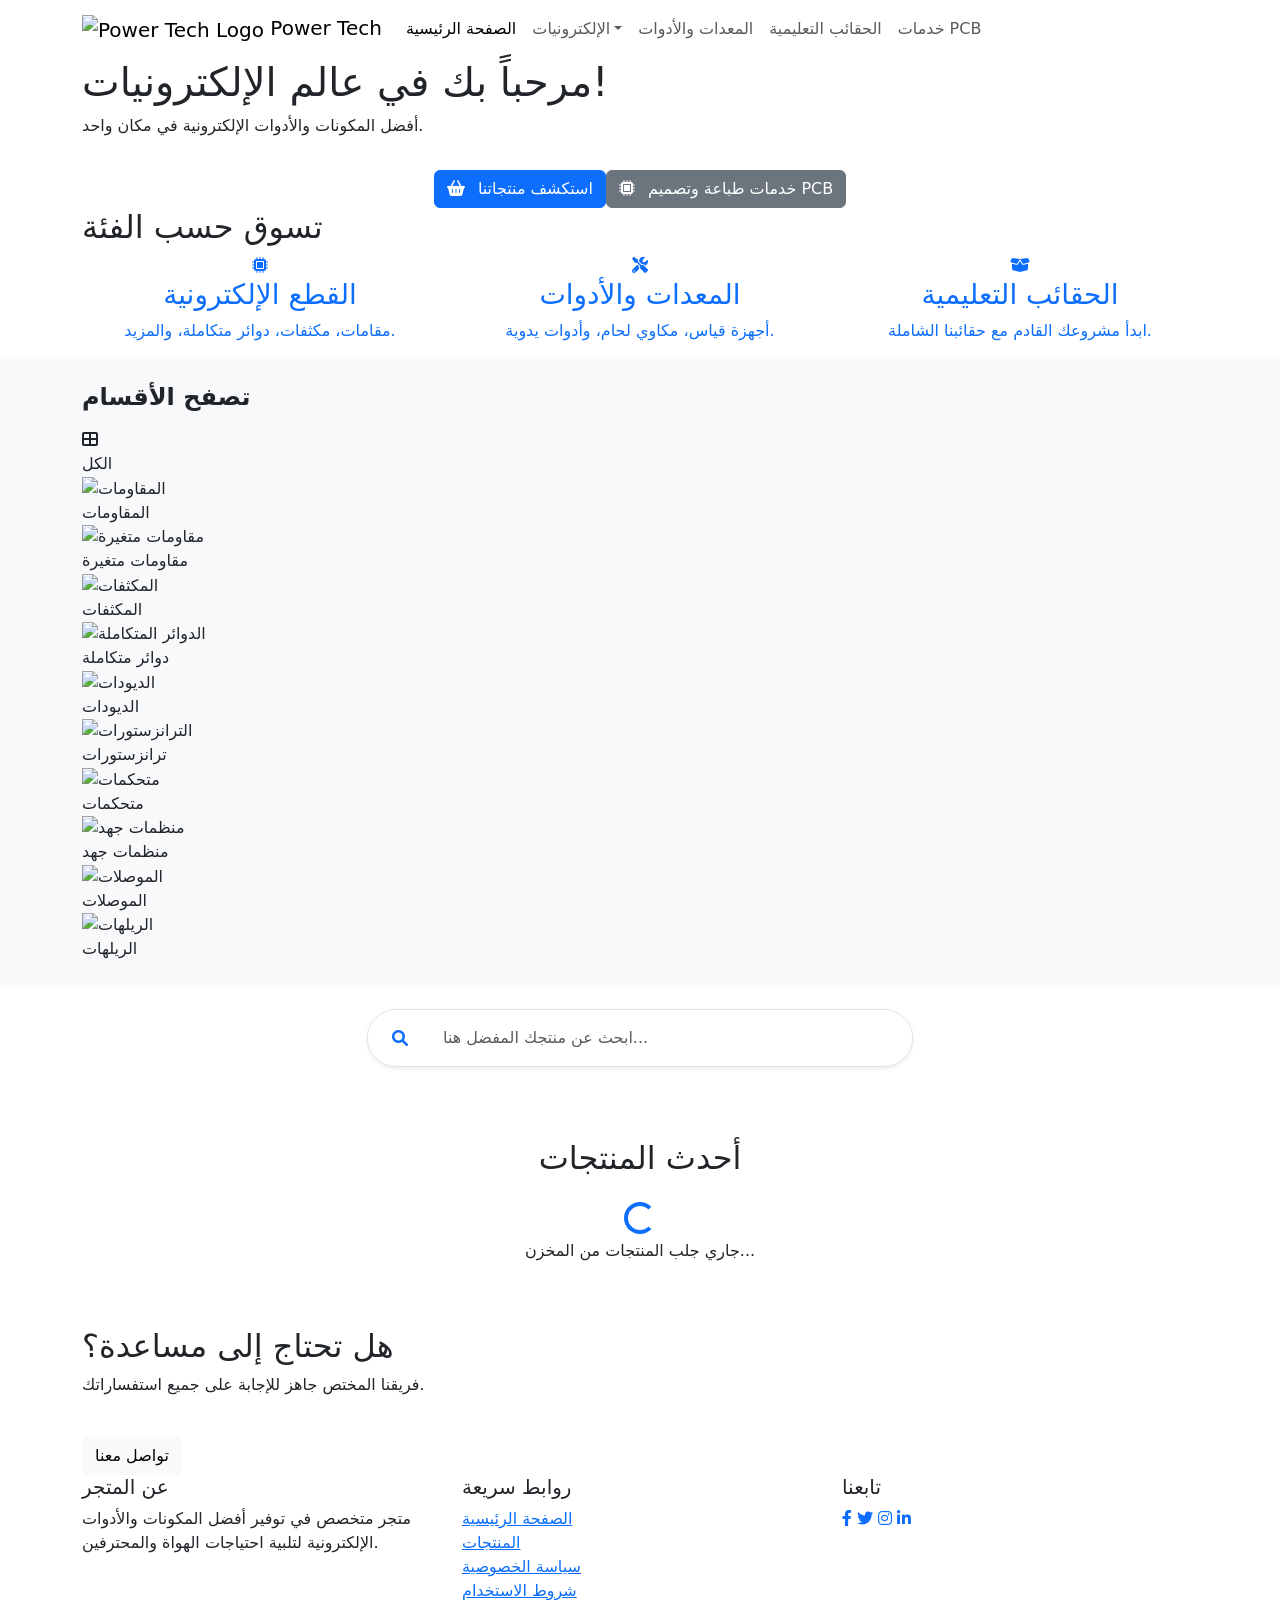
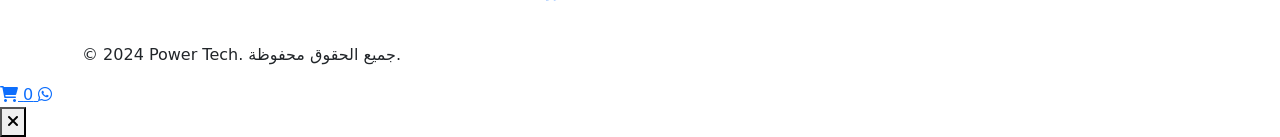
==== index.html @ 7ef9fcfd "Add files via upload" ====
<!DOCTYPE html>
<html lang="ar">
<head>
    <meta charset="UTF-8">
    <meta name="viewport" content="width=device-width, initial-scale=1.0">
    <title>متجر Power Tech</title>
    <link href="https://fonts.googleapis.com/css2?family=Cairo:wght@400;600;700&display=swap" rel="stylesheet">
    <link href="https://cdn.jsdelivr.net/npm/bootstrap@5.3.3/dist/css/bootstrap.min.css" rel="stylesheet">
    <link rel="stylesheet" href="https://cdnjs.cloudflare.com/ajax/libs/font-awesome/6.0.0-beta3/css/all.min.css">
    
    <link rel="stylesheet" href="assets/css/animations.css">
    <link rel="stylesheet" href="assets/css/main.css">
    <link rel="stylesheet" href="assets/css/navbar.css">
    <link rel="stylesheet" href="assets/css/cards.css">
    <link rel="stylesheet" href="assets/css/main.css">
    <link rel="stylesheet" href="assets/css/modal.css">
</head>
<body>
<nav class="navbar navbar-expand-lg">
    <div class="container">
        <a class="navbar-brand" href="index.html">
            <img src="https://i.postimg.cc/ZRRqjsfs/logo-powertech.png" alt="Power Tech Logo">
            Power Tech
        </a>
        <button class="navbar-toggler" type="button" data-bs-toggle="collapse" data-bs-target="#navbarNav" aria-controls="navbarNav" aria-expanded="false" aria-label="Toggle navigation">
            <span class="navbar-toggler-icon"></span>
        </button>
        <div class="collapse navbar-collapse" id="navbarNav">
            <ul class="navbar-nav me-auto mb-2 mb-lg-0">
                <li class="nav-item">
                    <a class="nav-link active" aria-current="page" href="index.html">الصفحة الرئيسية</a>
                </li>
                <li class="nav-item dropdown">
                    <a class="nav-link dropdown-toggle" href="#" id="navbarDropdown" role="button" data-bs-toggle="dropdown" aria-expanded="false">الإلكترونيات</a>
                    <ul class="dropdown-menu" aria-labelledby="navbarDropdown">
                        <li><a class="dropdown-item" href="electronic-parts.html">جميع القطع الإلكترونية</a></li>
                        <li><hr class="dropdown-divider"></li>
                        <li><a class="dropdown-item" href="resistors.html">المقاومات</a></li>
                        <li><a class="dropdown-item" href="relays.html">الريليهات</a></li>
                    </ul>
                </li>
                <li class="nav-item"><a class="nav-link" href="#">المعدات والأدوات</a></li>
                <li class="nav-item"><a class="nav-link" href="#">الحقائب التعليمية</a></li>
                <li class="nav-item"><a class="nav-link" href="#">خدمات PCB</a></li>
            </ul>
        </div>
    </div>
</nav>

<section class="hero-section">
    <div class="container">
        <h1>مرحباً بك في عالم الإلكترونيات!</h1>
        <p>أفضل المكونات والأدوات الإلكترونية في مكان واحد.</p>
        <div class="d-flex justify-content-center mt-4 flex-wrap">
            <a href="#main-categories-grid" class="btn btn-primary mt-2">
                <i class="fas fa-shopping-basket me-2"></i> استكشف منتجاتنا
            </a>
            <a href="#" class="btn btn-secondary mt-2">
                <i class="fas fa-microchip me-2"></i> خدمات طباعة وتصميم PCB
            </a>
        </div>
    </div>
</section>

<section class="main-categories-grid" id="main-categories-grid">
    <div class="container">
        <h2>تسوق حسب الفئة</h2>
        <div class="row text-center g-4">
            <div class="col-md-4 col-sm-6">
                <a href="#" style="text-decoration:none;">
                    <div class="main-category-card">
                        <i class="fas fa-microchip"></i>
                        <h3>القطع الإلكترونية</h3>
                        <p>مقامات، مكثفات، دوائر متكاملة، والمزيد.</p>
                    </div>
                </a>
            </div>
            <div class="col-md-4 col-sm-6">
                <a href="#" style="text-decoration:none;">
                    <div class="main-category-card">
                        <i class="fas fa-tools"></i>
                        <h3>المعدات والأدوات</h3>
                        <p>أجهزة قياس، مكاوي لحام، وأدوات يدوية.</p>
                    </div>
                </a>
            </div>
            <div class="col-md-4 col-sm-6">
                <a href="#" style="text-decoration:none;">
                    <div class="main-category-card">
                        <i class="fas fa-box-open"></i>
                        <h3>الحقائب التعليمية</h3>
                        <p>ابدأ مشروعك القادم مع حقائبنا الشاملة.</p>
                    </div>
                </a>
            </div>
        </div>
    </div>
</section>
    
 <section class="modern-categories py-4 bg-light mb-4">
    <div class="container">
        <h4 class="fw-bold mb-3">تصفح الأقسام</h4>
        
        <div class="category-scroll-container">
            
            <div class="category-item active" onclick="filterCategory('الكل')">
                <div class="category-icon">
                    <i class="fas fa-th-large"></i>
                </div>
                <span class="category-name">الكل</span>
            </div>

            <div class="category-item" onclick="filterCategory('المقاومات')">
                <div class="category-icon">
                    <img src="https://i.postimg.cc/tCQQMYX1/12957965.png" alt="المقاومات">
                </div>
                <span class="category-name">المقاومات</span>
            </div>

            <div class="category-item" onclick="filterCategory('مقاومات المتغيرة')">
                <div class="category-icon">
                    <img src="https://i.postimg.cc/VLqQQm6K/11238096.png" alt="مقاومات متغيرة">
                </div>
                <span class="category-name">مقاومات متغيرة</span>
            </div>

            <div class="category-item" onclick="filterCategory('المكثفات')">
                <div class="category-icon">
                    <img src="https://i.postimg.cc/mZ6WN8nS/4860243.webp" alt="المكثفات">
                </div>
                <span class="category-name">المكثفات</span>
            </div>

            <div class="category-item" onclick="filterCategory('الدوائر المتكاملة')">
                <div class="category-icon">
                    <img src="https://i.postimg.cc/FKvMsqfh/5789697.png" alt="الدوائر المتكاملة">
                </div>
                <span class="category-name">دوائر متكاملة</span>
            </div>

            <div class="category-item" onclick="filterCategory('الديودات')">
                <div class="category-icon">
                    <img src="https://i.postimg.cc/YqGKXQKB/12957960.png" alt="الديودات">
                </div>
                <span class="category-name">الديودات</span>
            </div>

            <div class="category-item" onclick="filterCategory('الترانزستورات')">
                <div class="category-icon">
                    <img src="https://i.postimg.cc/KzBQkcCV/illustration-of-transistor-vector-removebg-preview.png" alt="الترانزستورات">
                </div>
                <span class="category-name">ترانزستورات</span>
            </div>

            <div class="category-item" onclick="filterCategory('متحكمات دقيقة')">
                <div class="category-icon">
                    <img src="https://i.postimg.cc/HkKLk93f/processor-1.png" alt="متحكمات">
                </div>
                <span class="category-name">متحكمات</span>
            </div>

            <div class="category-item" onclick="filterCategory('منظمات جهد')">
                <div class="category-icon">
                    <img src="https://i.postimg.cc/PJHymsjq/362-3626977-d13003-transistor-hd-png-download-removebg-preview.png" alt="منظمات جهد">
                </div>
                <span class="category-name">منظمات جهد</span>
            </div>

            <div class="category-item" onclick="filterCategory('الموصلات')">
                <div class="category-icon">
                    <img src="https://i.postimg.cc/xTv7Cf5Y/connector.png" alt="الموصلات">
                </div>
                <span class="category-name">الموصلات</span>
            </div>

            <div class="category-item" onclick="filterCategory('الريلهات')">
                <div class="category-icon">
                    <img src="https://i.postimg.cc/6qn9qkjS/relay.png" alt="الريلهات">
                </div>
                <span class="category-name">الريلهات</span>
            </div>

        </div>
    </div>
</section>
<div class="container mb-4">
    <div class="row justify-content-center">
        <div class="col-md-8 col-lg-6">
            <div class="input-group shadow-sm rounded-pill overflow-hidden border">
                <span class="input-group-text bg-white border-0 text-primary px-4">
                    <i class="fas fa-search"></i>
                </span>
                <input type="text" id="searchInput" class="form-control border-0 py-3 shadow-none" placeholder="ابحث عن منتجك المفضل هنا...">
            </div>
        </div>
    </div>
</div> 
<section class="latest-products py-5">
    <div class="container">
        <h2 class="text-center mb-4">أحدث المنتجات</h2>
        <div class="row" id="products-container">
            <div class="col-12 text-center">
                <div class="spinner-border text-primary" role="status">
                    <span class="visually-hidden">جاري التحميل...</span>
                </div>
                <p>جاري جلب المنتجات من المخزن...</p>
            </div>
        </div>
    </div>
</section>

<section class="cta-section">
    <div class="container">
        <h2>هل تحتاج إلى مساعدة؟</h2>
        <p>فريقنا المختص جاهز للإجابة على جميع استفساراتك.</p>
        <button class="btn btn-light mt-4" onclick="openWhatsApp()">تواصل معنا</button>
    </div>
</section>

<footer class="main-footer">
    <div class="container">
        <div class="row">
            <div class="col-md-4 mb-4">
                <h5>عن المتجر</h5>
                <p>متجر متخصص في توفير أفضل المكونات والأدوات الإلكترونية لتلبية احتياجات الهواة والمحترفين.</p>
            </div>
            <div class="col-md-4 mb-4">
                <h5>روابط سريعة</h5>
                <ul class="list-unstyled">
                    <li><a href="index.html">الصفحة الرئيسية</a></li>
                    <li><a href="electronic-parts.html">المنتجات</a></li>
                    <li><a href="#">سياسة الخصوصية</a></li>
                    <li><a href="#">شروط الاستخدام</a></li>
                </ul>
            </div>
            <div class="col-md-4 mb-4">
                <h5>تابعنا</h5>
                <div class="social-icons">
                    <a href="https://facebook.com/shop.powertech" target="_blank"><i class="fab fa-facebook-f"></i></a>
                    <a href="#"><i class="fab fa-twitter"></i></a>
                    <a href="#"><i class="fab fa-instagram"></i></a>
                    <a href="#"><i class="fab fa-linkedin-in"></i></a>
                </div>
            </div>
        </div>
        <div class="copyright">
            <p>&copy; 2024 Power Tech. جميع الحقوق محفوظة.</p>
        </div>
    </div>
</footer>

<a href="cart.html" class="floating-cart-btn">
    <i class="fas fa-shopping-cart"></i>
    <span class="cart-badge" id="floating-cart-badge">0</span>
</a>


<a href="https://wa.me/970567900922" target="_blank" class="floating-whatsapp-btn">
    <i class="fab fa-whatsapp"></i>
</a>

<div id="productModal" class="pro-modal-overlay">
    <div class="pro-modal-content">
        <button class="pro-modal-close" onclick="closeProductModal()">
            <i class="fas fa-times"></i>
        </button>
        
        <div id="modalBodyContent" class="pro-modal-body">
            </div>
    </div>
</div>
    
<script src="https://cdn.jsdelivr.net/npm/bootstrap@5.3.3/dist/js/bootstrap.bundle.min.js"></script>
<script src="assets/js/config.js"></script>
<script src="assets/js/api.js"></script>
<script src="assets/js/ui.js"></script>
<script src="assets/js/store.js"></script>
<script src="assets/js/cart.js"></script>


</body>
</html>
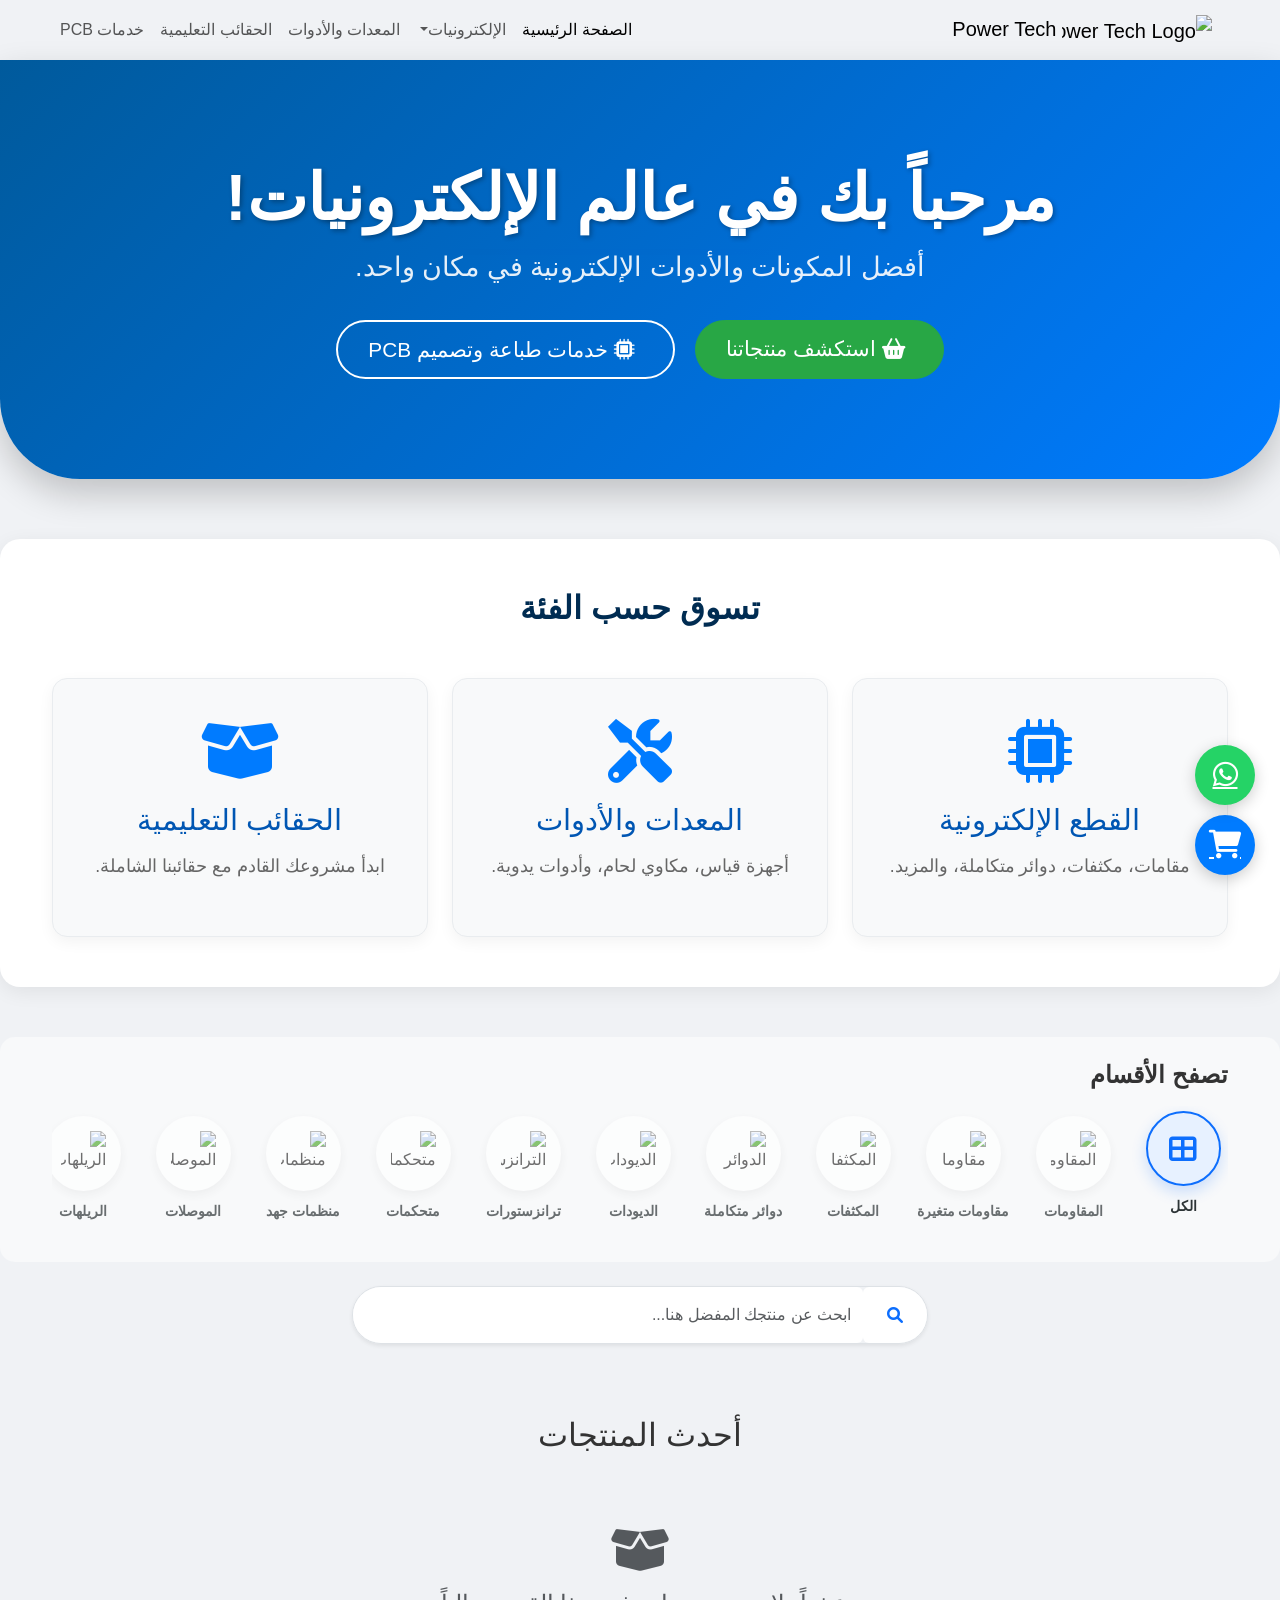
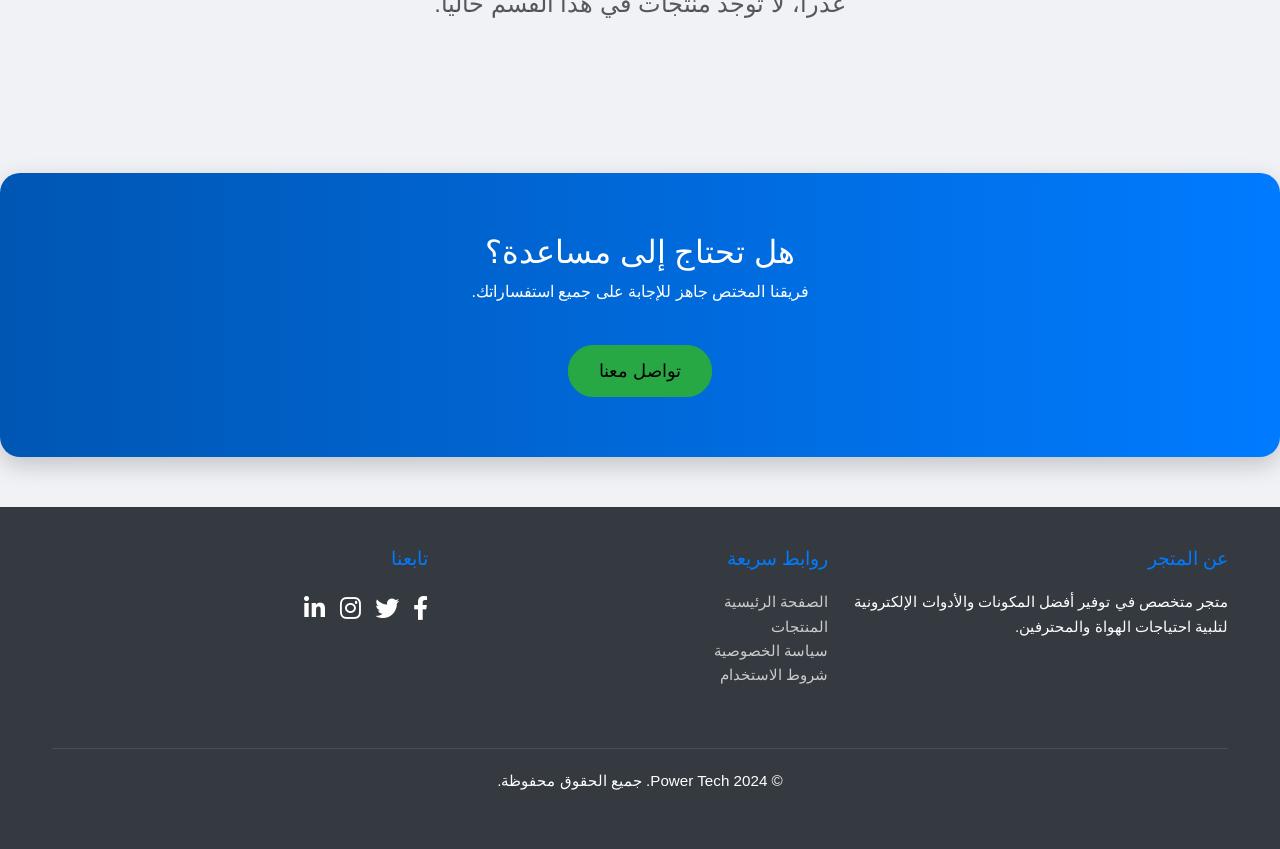
==== commit 643772ea: "Update index.html Updated HTML structure and added styles for better user experience. تمت تفعيل ازر" ====
--- a/index.html
+++ b/index.html
@@ -1,5 +1,5 @@
 <!DOCTYPE html>
-<html lang="ar">
+<html lang="ar" dir="rtl">
 <head>
     <meta charset="UTF-8">
     <meta name="viewport" content="width=device-width, initial-scale=1.0">
@@ -12,10 +12,28 @@
     <link rel="stylesheet" href="assets/css/main.css">
     <link rel="stylesheet" href="assets/css/navbar.css">
     <link rel="stylesheet" href="assets/css/cards.css">
-    <link rel="stylesheet" href="assets/css/main.css">
     <link rel="stylesheet" href="assets/css/modal.css">
+
+    <style>
+        /* تحسينات إضافية لتجربة المستخدم */
+        html {
+            scroll-behavior: smooth; /* تجعل التنقل بين الأقسام انسيابياً */
+        }
+        
+        /* تضمن ظهور العناوين بشكل كامل ولا تغطيها الـ Navbar الثابتة */
+        section {
+            scroll-margin-top: 80px; 
+        }
+
+        /* تنسيق بسيط لصور الأقسام التي لم تضف لها رابط بعد */
+        .category-icon img[src="#"] {
+            opacity: 0.3;
+            filter: grayscale(1);
+        }
+    </style>
 </head>
 <body>
+
 <nav class="navbar navbar-expand-lg">
     <div class="container">
         <a class="navbar-brand" href="index.html">
@@ -67,7 +85,7 @@
         <h2>تسوق حسب الفئة</h2>
         <div class="row text-center g-4">
             <div class="col-md-4 col-sm-6">
-                <a href="#" style="text-decoration:none;">
+                <a href="#modern-categories-target" style="text-decoration:none;">
                     <div class="main-category-card">
                         <i class="fas fa-microchip"></i>
                         <h3>القطع الإلكترونية</h3>
@@ -97,7 +115,7 @@
     </div>
 </section>
     
- <section class="modern-categories py-4 bg-light mb-4">
+<section id="modern-categories-target" class="modern-categories py-4 bg-light mb-4">
     <div class="container">
         <h4 class="fw-bold mb-3">تصفح الأقسام</h4>
         
@@ -110,21 +128,21 @@
                 <span class="category-name">الكل</span>
             </div>
 
-            <div class="category-item" onclick="filterCategory('المقاومات')">
+            <div class="category-item" onclick="filterCategory('Resistors')">
                 <div class="category-icon">
                     <img src="https://i.postimg.cc/tCQQMYX1/12957965.png" alt="المقاومات">
                 </div>
                 <span class="category-name">المقاومات</span>
             </div>
 
-            <div class="category-item" onclick="filterCategory('مقاومات المتغيرة')">
+            <div class="category-item" onclick="filterCategory('Potentiometers')">
                 <div class="category-icon">
                     <img src="https://i.postimg.cc/VLqQQm6K/11238096.png" alt="مقاومات متغيرة">
                 </div>
                 <span class="category-name">مقاومات متغيرة</span>
             </div>
 
-            <div class="category-item" onclick="filterCategory('المكثفات')">
+            <div class="category-item" onclick="filterCategory('Capacitors')">
                 <div class="category-icon">
                     <img src="https://i.postimg.cc/mZ6WN8nS/4860243.webp" alt="المكثفات">
                 </div>
@@ -138,28 +156,28 @@
                 <span class="category-name">دوائر متكاملة</span>
             </div>
 
-            <div class="category-item" onclick="filterCategory('الديودات')">
+            <div class="category-item" onclick="filterCategory('Diodes')">
                 <div class="category-icon">
                     <img src="https://i.postimg.cc/YqGKXQKB/12957960.png" alt="الديودات">
                 </div>
                 <span class="category-name">الديودات</span>
             </div>
 
-            <div class="category-item" onclick="filterCategory('الترانزستورات')">
+            <div class="category-item" onclick="filterCategory('Transistors')">
                 <div class="category-icon">
                     <img src="https://i.postimg.cc/KzBQkcCV/illustration-of-transistor-vector-removebg-preview.png" alt="الترانزستورات">
                 </div>
                 <span class="category-name">ترانزستورات</span>
             </div>
 
-            <div class="category-item" onclick="filterCategory('متحكمات دقيقة')">
+            <div class="category-item" onclick="filterCategory('Controllers')">
                 <div class="category-icon">
                     <img src="https://i.postimg.cc/HkKLk93f/processor-1.png" alt="متحكمات">
                 </div>
                 <span class="category-name">متحكمات</span>
             </div>
 
-            <div class="category-item" onclick="filterCategory('منظمات جهد')">
+            <div class="category-item" onclick="filterCategory('Voltage Regulators')">
                 <div class="category-icon">
                     <img src="https://i.postimg.cc/PJHymsjq/362-3626977-d13003-transistor-hd-png-download-removebg-preview.png" alt="منظمات جهد">
                 </div>
@@ -173,16 +191,30 @@
                 <span class="category-name">الموصلات</span>
             </div>
 
-            <div class="category-item" onclick="filterCategory('الريلهات')">
+            <div class="category-item" onclick="filterCategory('Relays')">
                 <div class="category-icon">
                     <img src="https://i.postimg.cc/6qn9qkjS/relay.png" alt="الريلهات">
                 </div>
                 <span class="category-name">الريلهات</span>
             </div>
-
-        </div>
-    </div>
-</section>
+            
+            <div class="category-item" onclick="filterCategory('Development Boards')">
+                <div class="category-icon">
+                    <img src="https://i.postimg.cc/ZRRqjsfs/logo-powertech.png" style="width:30px; height:auto; opacity: 0.5;" alt="Arduino">
+                </div>
+                <span class="category-name">Arduino</span>
+            </div>
+            
+            <div class="category-item" onclick="filterCategory('Power Modules / DC-DC Converters')">
+                <div class="category-icon">
+                    <i class="fas fa-bolt text-warning"></i>
+                </div>
+                <span class="category-name">Power Modules</span>
+            </div>
+        </div>
+    </div>
+</section>
+
 <div class="container mb-4">
     <div class="row justify-content-center">
         <div class="col-md-8 col-lg-6">
@@ -195,6 +227,7 @@
         </div>
     </div>
 </div> 
+
 <section class="latest-products py-5">
     <div class="container">
         <h2 class="text-center mb-4">أحدث المنتجات</h2>
@@ -238,7 +271,7 @@
                 <div class="social-icons">
                     <a href="https://facebook.com/shop.powertech" target="_blank"><i class="fab fa-facebook-f"></i></a>
                     <a href="#"><i class="fab fa-twitter"></i></a>
-                    <a href="#"><i class="fab fa-instagram"></i></a>
+                    <a href="https://www.instagram.com/shop.powertech" target="_blank"><i class="fab fa-instagram"></i></a>
                     <a href="#"><i class="fab fa-linkedin-in"></i></a>
                 </div>
             </div>
@@ -253,7 +286,6 @@
     <i class="fas fa-shopping-cart"></i>
     <span class="cart-badge" id="floating-cart-badge">0</span>
 </a>
-
 
 <a href="https://wa.me/970567900922" target="_blank" class="floating-whatsapp-btn">
     <i class="fab fa-whatsapp"></i>
@@ -264,9 +296,7 @@
         <button class="pro-modal-close" onclick="closeProductModal()">
             <i class="fas fa-times"></i>
         </button>
-        
-        <div id="modalBodyContent" class="pro-modal-body">
-            </div>
+        <div id="modalBodyContent" class="pro-modal-body"></div>
     </div>
 </div>
     
@@ -277,6 +307,5 @@
 <script src="assets/js/store.js"></script>
 <script src="assets/js/cart.js"></script>
 
-
 </body>
-</html>+</html>
--- a/assets/css/animations.css
+++ b/assets/css/animations.css
@@ -0,0 +1,16 @@
+/* حركات الانيميشن (Animations) */
+@keyframes fadeIn {
+    from {
+        opacity: 0;
+        transform: translateY(20px);
+    }
+    to {
+        opacity: 1;
+        transform: translateY(0);
+    }
+}
+
+/* لتطبيق الحركة على أي عنصر مستقبلاً، يمكنك إضافة الكلاس fadeIn-element مثلاً */
+.fade-in-element {
+    animation: fadeIn 1s ease-in-out;
+}
--- a/assets/css/main.css
+++ b/assets/css/main.css
@@ -0,0 +1,331 @@
+
+/* التنسيقات العامة للموقع */
+body {
+    font-family: 'Cairo', sans-serif;
+    direction: rtl;
+    background-color: #f0f2f5;
+    color: #333;
+    line-height: 1.6;
+}
+
+.container {
+    max-width: 1200px;
+}
+
+/* تنسيق القسم الترحيبي (Hero Section) */
+.hero-section {
+    background: linear-gradient(135deg, #005a9c 0%, #007bff 100%);
+    color: white;
+    padding: 100px 0;
+    text-align: center;
+    border-radius: 0 0 80px 80px;
+    margin-bottom: 60px;
+    box-shadow: 0 15px 35px rgba(0, 0, 0, 0.2);
+    position: relative;
+    overflow: hidden;
+}
+
+.hero-section h1 { font-size: 4rem; font-weight: 700; text-shadow: 2px 2px 5px rgba(0, 0, 0, 0.3); }
+.hero-section p { font-size: 1.7rem; opacity: 0.9; }
+.hero-section .btn { background-color: #28a745; border-color: #28a745; font-size: 1.3rem; padding: 12px 30px; border-radius: 30px; transition: all 0.3s ease; margin: 0 10px; }
+.hero-section .btn-secondary { background-color: transparent; border: 2px solid white; color: white; }
+.hero-section .btn:hover { background-color: #218838; border-color: #1e7e34; transform: translateY(-3px); box-shadow: 0 5px 15px rgba(0, 0, 0, 0.2); }
+.hero-section .btn-secondary:hover { background-color: rgba(255, 255, 255, 0.2); border-color: white; }
+
+/* قسم اتصل بنا (CTA) */
+.cta-section { background: linear-gradient(90deg, #0056b3 0%, #007bff 100%); color: white; padding: 60px 0; text-align: center; border-radius: 20px; margin: 50px 0; box-shadow: 0 8px 25px rgba(0, 0, 0, 0.2); }
+.cta-section .btn { background-color: #28a745; border-color: #28a745; padding: 12px 30px; font-size: 1.1rem; border-radius: 25px; }
+.cta-section .btn:hover { background-color: #218838; border-color: #1e7e34; }
+
+/* التذييل (Footer) */
+.main-footer { background-color: #343a40; color: white; padding: 40px 0; font-size: 0.95rem; }
+.main-footer h5 { color: #007bff; margin-bottom: 20px; font-size: 1.2rem; }
+.main-footer ul { list-style: none; padding: 0; }
+.main-footer a { color: #ccc; transition: color 0.3s ease; text-decoration: none; }
+.main-footer a:hover { color: #007bff; }
+.social-icons a { color: white; margin-left: 10px; font-size: 1.5rem; }
+.social-icons a:hover { color: #007bff; }
+.copyright { text-align: center; padding-top: 20px; border-top: 1px solid #495057; margin-top: 20px; }
+
+/* الأزرار العائمة (سلة و واتساب) */
+.floating-cart-btn, .floating-whatsapp-btn {
+    position: fixed; right: 25px; z-index: 1050; color: white; width: 60px; height: 60px;
+    border-radius: 50%; display: flex; align-items: center; justify-content: center;
+    box-shadow: 0 4px 15px rgba(0, 0, 0, 0.2); transition: transform 0.3s ease, background-color 0.3s ease; border: none; cursor: pointer;
+}
+.floating-cart-btn { bottom: 25px; background-color: #007bff; }
+.floating-cart-btn:hover { transform: scale(1.1); background-color: #0056b3; }
+.floating-whatsapp-btn { bottom: 95px; background-color: #25D366; }
+.floating-whatsapp-btn:hover { transform: scale(1.1); background-color: #128C7E; }
+.floating-cart-btn i, .floating-whatsapp-btn i { font-size: 1.8rem; }
+
+.cart-badge {
+    position: absolute; top: 5px; right: 5px; background-color: #dc3545; color: white;
+    font-size: 0.8rem; font-weight: bold; padding: 3px 8px; border-radius: 50%; border: 2px solid white;
+}
+
+/* التجاوب مع الشاشات الصغيرة (Responsive) */
+@media (max-width: 768px) {
+    .hero-section { padding: 60px 0; }
+    .hero-section h1 { font-size: 2.5rem; }
+    .hero-section p { font-size: 1.2rem; }
+    .floating-cart-btn { width: 50px; height: 50px; right: 15px; bottom: 15px; }
+    .floating-whatsapp-btn { width: 50px; height: 50px; right: 15px; bottom: 80px; }
+    .floating-cart-btn i, .floating-whatsapp-btn i { font-size: 1.5rem; }
+}
+/* ========================================= */
+/* تصميم شريط الأقسام (Horizontal Scroll)    */
+/* ========================================= */
+
+.modern-categories {
+    border-radius: 15px;
+}
+
+.category-scroll-container {
+    display: flex;
+    gap: 20px;
+    overflow-x: auto; /* السماح بالتمرير الأفقي */
+    padding-bottom: 15px;
+    padding-top: 10px;
+    scroll-behavior: smooth;
+    
+    /* إخفاء شريط التمرير (Scrollbar) لجمالية أفضل */
+    scrollbar-width: none; /* فايرفوكس */
+    -ms-overflow-style: none; /* إيدج وإنترنت إكسبلورر */
+}
+
+/* إخفاء شريط التمرير في كروم وسفاري */
+.category-scroll-container::-webkit-scrollbar {
+    display: none; 
+}
+
+/* تصميم الزر (القسم) الواحد */
+.category-item {
+    display: flex;
+    flex-direction: column;
+    align-items: center;
+    min-width: 90px; /* عرض ثابت لكل قسم */
+    cursor: pointer;
+    transition: all 0.3s ease;
+    opacity: 0.7; /* شفافية خفيفة للأقسام غير المحددة */
+}
+
+/* التأثير عند مرور الماوس أو القسم المختار */
+.category-item:hover, 
+.category-item.active {
+    opacity: 1;
+    transform: translateY(-5px); /* يرتفع للأعلى قليلاً */
+}
+
+/* الدائرة التي تحتوي على الصورة */
+.category-icon {
+    width: 75px;
+    height: 75px;
+    background: #ffffff;
+    border-radius: 50%; /* دائرة مثالية */
+    display: flex;
+    align-items: center;
+    justify-content: center;
+    box-shadow: 0 4px 10px rgba(0,0,0,0.06);
+    margin-bottom: 10px;
+    border: 2px solid transparent;
+    transition: all 0.3s ease;
+}
+
+/* إعدادات الصورة داخل الدائرة */
+.category-icon img {
+    width: 45px;
+    height: 45px;
+    object-fit: contain;
+}
+
+/* أيقونة قسم "الكل" */
+.category-icon i {
+    font-size: 28px;
+    color: #0d6efd;
+}
+
+/* تمييز القسم النشط (المختار) بلون مختلف */
+.category-item.active .category-icon {
+    border-color: #0d6efd;
+    background: #e7f1ff;
+    box-shadow: 0 6px 15px rgba(13, 110, 253, 0.2);
+}
+
+/* نص اسم القسم */
+.category-name {
+    font-size: 0.85rem;
+    font-weight: 600;
+    color: #2d3436;
+    text-align: center;
+    white-space: nowrap; /* يمنع نزول النص لسطرين */
+}
+
+/* ========================================= */
+/* إشعارات السلة (Toast) وعداد السلة         */
+/* ========================================= */
+
+/* الإشعار المنبثق الأنيق */
+.custom-toast {
+    visibility: hidden;
+    min-width: 280px;
+    background-color: #333;
+    color: #fff;
+    text-align: center;
+    border-radius: 30px;
+    padding: 12px 20px;
+    position: fixed;
+    z-index: 9999;
+    left: 50%;
+    bottom: 20px;
+    transform: translateX(-50%) translateY(20px);
+    font-size: 0.9rem;
+    font-weight: bold;
+    box-shadow: 0 5px 15px rgba(0,0,0,0.2);
+    transition: all 0.3s ease-in-out;
+    opacity: 0;
+}
+
+.custom-toast.show {
+    visibility: visible;
+    opacity: 1;
+    transform: translateX(-50%) translateY(0);
+    bottom: 40px;
+}
+
+.custom-toast.success { background-color: #0d6efd; } /* لون أزرق جذاب */
+.custom-toast.error { background-color: #dc3545; } /* لون أحمر للخطأ */
+
+/* الدائرة الحمراء (عداد السلة) في الهيدر */
+.cart-badge {
+    position: absolute;
+    top: -8px;
+    right: -10px;
+    background-color: #ff3b30;
+    color: white;
+    border-radius: 50%;
+    padding: 2px 6px;
+    font-size: 0.7rem;
+    font-weight: bold;
+    min-width: 18px;
+    text-align: center;
+    box-shadow: 0 2px 5px rgba(255, 59, 48, 0.4);
+    display: none; /* مخفي افتراضياً */
+}
+
+/* يجب أن يكون الزر الأب الذي يحتوي على أيقونة السلة في الـ HTML هكذا */
+.nav-cart-wrapper {
+    position: relative;
+    display: inline-block;
+}
+/* ========================================= */
+/* تأثير الهيكل العظمي (Skeleton Loading) */
+/* ========================================= */
+@keyframes shimmer {
+    0% { background-position: -468px 0; }
+    100% { background-position: 468px 0; }
+}
+
+.skeleton {
+    background: #f6f7f8;
+    background-image: linear-gradient(to right, #f6f7f8 0%, #edeef1 20%, #f6f7f8 40%, #f6f7f8 100%);
+    background-repeat: no-repeat;
+    background-size: 800px 100%;
+    animation-duration: 1.5s;
+    animation-fill-mode: forwards;
+    animation-iteration-count: infinite;
+    animation-name: shimmer;
+    animation-timing-function: linear;
+}
+
+.skeleton-img { height: 200px; width: 100%; border-radius: 12px 12px 0 0; }
+.skeleton-title { height: 20px; width: 80%; border-radius: 4px; margin-bottom: 10px; }
+.skeleton-category { height: 15px; width: 50%; border-radius: 4px; margin-bottom: 15px; }
+.skeleton-price { height: 25px; width: 40%; border-radius: 4px; }
+.skeleton-btn { height: 40px; width: 40px; border-radius: 50%; }
+
+
+/* ========================================= */
+/* 8. تصميم نافذة تفاصيل المنتج (Modal) والجدول التقني */
+/* ========================================= */
+.pro-modal-overlay {
+    position: fixed; top: 0; left: 0; width: 100%; height: 100%;
+    background: rgba(0, 0, 0, 0.6);
+    backdrop-filter: blur(5px); /* تمويه الخلفية لتركيز الانتباه */
+    z-index: 9999;
+    display: flex; align-items: center; justify-content: center;
+    opacity: 0; visibility: hidden;
+    transition: all 0.3s ease;
+}
+.pro-modal-overlay.active {
+    opacity: 1; visibility: visible;
+}
+
+.pro-modal-content {
+    background: #fff;
+    width: 92%; max-width: 850px;
+    max-height: 90vh; /* لا تتجاوز طول الشاشة */
+    border-radius: 24px;
+    position: relative;
+    transform: translateY(30px) scale(0.95);
+    transition: all 0.4s cubic-bezier(0.175, 0.885, 0.32, 1.275);
+    display: flex; flex-direction: column;
+    box-shadow: 0 20px 50px rgba(0,0,0,0.2);
+    overflow: hidden;
+}
+.pro-modal-overlay.active .pro-modal-content {
+    transform: translateY(0) scale(1);
+}
+
+.pro-modal-close {
+    position: absolute; top: 15px; left: 15px; /* يسار لأنه اتجاه RTL */
+    background: #f1f2f6; border: none; width: 40px; height: 40px;
+    border-radius: 50%; display: flex; align-items: center; justify-content: center;
+    font-size: 1.2rem; color: #57606f; cursor: pointer; z-index: 10;
+    transition: all 0.2s;
+}
+.pro-modal-close:hover { background: #ff4757; color: white; transform: rotate(90deg); }
+
+.pro-modal-body {
+    overflow-y: auto; /* السماح بالتمرير إذا كان الوصف طويلاً */
+    overflow-x: hidden;
+}
+
+/* تصميم جدول المواصفات التقنية (سر المهنة!) */
+.tech-table-wrapper {
+    background: #f8f9fa;
+    border-radius: 16px;
+    padding: 15px;
+    margin-top: 20px;
+    border: 1px solid #e9ecef;
+}
+.tech-table { width: 100%; border-collapse: collapse; }
+.tech-table th, .tech-table td { padding: 12px 10px; border-bottom: 1px solid #dee2e6; font-size: 0.95rem; }
+.tech-table tr:last-child th, .tech-table tr:last-child td { border-bottom: none; }
+.tech-table th { width: 45%; color: #2f3640; font-weight: 700; text-align: right; }
+.tech-table td { color: #0d6efd; font-weight: 600; text-align: left; }
+
+/* تجاوب النافذة مع الجوال */
+@media (max-width: 768px) {
+    .pro-modal-content { max-height: 95vh; border-radius: 20px 20px 0 0; margin-top: auto; transform: translateY(100%); }
+}
+/* ========================================= */
+/* ضبط حجم الشعار (Logo) في شريط التنقل      */
+/* ========================================= */
+.navbar-brand img, 
+.store-logo {
+    max-width: 150px;    /* أقصى عرض للشعار (يمكنك تعديل الرقم) */
+    height: auto;        /* الحفاظ على التناسق الطولي والعرضي */
+    max-height: 60px;    /* منع الشعار من تكبير ارتفاع شريط التنقل */
+    object-fit: contain; /* منع تمطيط أو تشويه الصورة */
+    transition: transform 0.3s ease;
+}
+
+/* تصغير الشعار قليلاً ليناسب شاشات الجوال */
+@media (max-width: 768px) {
+    .navbar-brand img, 
+    .store-logo {
+        max-width: 120px;
+        max-height: 50px;
+    }
+}
--- a/assets/css/cards.css
+++ b/assets/css/cards.css
@@ -0,0 +1,206 @@
+/* شبكة التصنيفات (Grid) */
+.main-categories-grid {
+    padding: 50px 0;
+    background-color: #ffffff;
+    border-radius: 20px;
+    box-shadow: 0 5px 20px rgba(0, 0, 0, 0.07);
+    margin-bottom: 50px;
+}
+
+.main-categories-grid h2 {
+    color: #002c52;
+    text-align: center;
+    font-weight: 700;
+    margin-bottom: 50px;
+}
+
+/* الكرت الفردي (Card) */
+.main-category-card {
+    background-color: #f8f9fa;
+    border-radius: 15px;
+    box-shadow: 0 5px 15px rgba(0, 0, 0, 0.05);
+    padding: 40px 20px;
+    transition: transform 0.3s ease, box-shadow 0.3s ease;
+    height: 100%;
+    text-align: center;
+    border: 1px solid #e9ecef;
+}
+
+.main-category-card:hover { transform: translateY(-8px); box-shadow: 0 10px 25px rgba(0, 0, 0, 0.1); }
+.main-category-card i { font-size: 4rem; color: #007bff; margin-bottom: 20px; }
+.main-category-card h3 { font-size: 1.8rem; color: #0056b3; margin-bottom: 15px; }
+.main-category-card p { font-size: 1.1rem; color: #666; }
+
+/* ========================================= */
+/* تصميم بطاقات المنتجات الاحترافية (Pro Card) */
+/* ========================================= */
+
+/* حاوية البطاقة الأساسية */
+.pro-product-card {
+    background: #ffffff;
+    border-radius: 16px;
+    border: 1px solid #f0f0f0;
+    overflow: hidden;
+    transition: all 0.3s ease;
+    position: relative;
+    box-shadow: 0 4px 15px rgba(0, 0, 0, 0.03);
+    display: flex;
+    flex-direction: column;
+    height: 100%;
+}
+
+/* التأثير السحري عند مرور الماوس */
+.pro-product-card:hover {
+    transform: translateY(-8px);
+    box-shadow: 0 12px 25px rgba(0, 0, 0, 0.1);
+    border-color: #0d6efd; /* إطار أزرق خفيف */
+}
+
+/* حاوية الصورة مع تأثير التقريب */
+.pro-card-image-wrapper {
+    position: relative;
+    width: 100%;
+    height: 220px;
+    overflow: hidden;
+    background-color: #f8f9fa;
+    padding: 10px;
+}
+
+.pro-card-image-wrapper img {
+    width: 100%;
+    height: 100%;
+    object-fit: contain; /* يحافظ على أبعاد الصورة بدون قص */
+    transition: transform 0.5s ease;
+}
+
+.pro-product-card:hover .pro-card-image-wrapper img {
+    transform: scale(1.08); /* تقريب ناعم للصورة */
+}
+
+/* شارة القسم العائمة (مثلاً: إلكترونيات) */
+.pro-category-badge {
+    position: absolute;
+    top: 12px;
+    right: 12px;
+    background: rgba(13, 110, 253, 0.1);
+    color: #0d6efd;
+    padding: 4px 12px;
+    border-radius: 20px;
+    font-size: 0.8rem;
+    font-weight: 600;
+    backdrop-filter: blur(4px);
+    z-index: 1;
+}
+
+/* منطقة النصوص أسفل الصورة */
+.pro-card-body {
+    padding: 20px;
+    display: flex;
+    flex-direction: column;
+    flex-grow: 1;
+}
+
+.pro-product-title {
+    font-size: 1.1rem;
+    font-weight: 700;
+    color: #2d3436;
+    margin-bottom: 8px;
+    line-height: 1.4;
+}
+
+.pro-product-desc {
+    font-size: 0.85rem;
+    color: #636e72;
+    margin-bottom: 15px;
+    flex-grow: 1; /* يدفع السعر والزر لأسفل البطاقة دائماً */
+    display: -webkit-box;
+    -webkit-line-clamp: 2; /* يقص النص الزائد ويضع ... إذا زاد عن سطرين */
+    -webkit-box-orient: vertical;
+    overflow: hidden;
+}
+
+/* السعر وزر الإضافة للسلة */
+.pro-card-footer {
+    display: flex;
+    align-items: center;
+    justify-content: space-between;
+    margin-top: auto;
+    padding-top: 15px;
+    border-top: 1px solid #f0f0f0;
+}
+
+.pro-price {
+    font-size: 1.25rem;
+    font-weight: 800;
+    color: #0d6efd;
+}
+
+.pro-price span {
+    font-size: 0.8rem;
+    color: #b2bec3;
+    font-weight: normal;
+}
+
+/* زر السلة الدائري الأنيق */
+.pro-add-btn {
+    background: #0d6efd;
+    color: #fff;
+    border: none;
+    width: 42px;
+    height: 42px;
+    border-radius: 50%;
+    display: flex;
+    align-items: center;
+    justify-content: center;
+    transition: all 0.3s ease;
+    cursor: pointer;
+    font-size: 1.1rem;
+}
+/* ========================================= */
+/* إضافات التصميم الجديد (نجوم وخصومات)      */
+/* ========================================= */
+
+/* 1. شارة الخصم الحمراء */
+.pro-discount-badge {
+    position: absolute;
+    top: 12px;
+    left: 12px; /* في الزاوية المعاكسة لاسم القسم */
+    background: #ff3b30; /* لون أحمر جذاب */
+    color: white;
+    padding: 4px 10px;
+    border-radius: 20px;
+    font-size: 0.75rem;
+    font-weight: 700;
+    z-index: 2;
+    box-shadow: 0 2px 8px rgba(255, 59, 48, 0.3);
+}
+
+/* 2. النجوم الذهبية */
+.pro-rating {
+    color: #ffc107; /* لون ذهبي */
+    font-size: 0.85rem;
+    margin-bottom: 8px;
+    display: flex;
+    align-items: center;
+}
+/* الرقم بجانب النجوم */
+.pro-rating span.rating-count {
+    color: #b2bec3;
+    font-size: 0.75rem;
+    margin-right: 6px; /* مسافة صغيرة بين النجوم والرقم */
+}
+
+/* 3. السعر القديم المشطوب */
+.pro-old-price {
+    text-decoration: line-through; /* خط يشطب السعر */
+    color: #b2bec3; /* لون رمادي باهت */
+    font-size: 0.9rem;
+    margin-left: 8px; /* مسافة بينه وبين السعر الجديد */
+    font-weight: normal;
+}
+
+.pro-add-btn:hover {
+    background: #0b5ed7;
+    transform: scale(1.1);
+    box-shadow: 0 4px 10px rgba(13, 110, 253, 0.3);
+}
